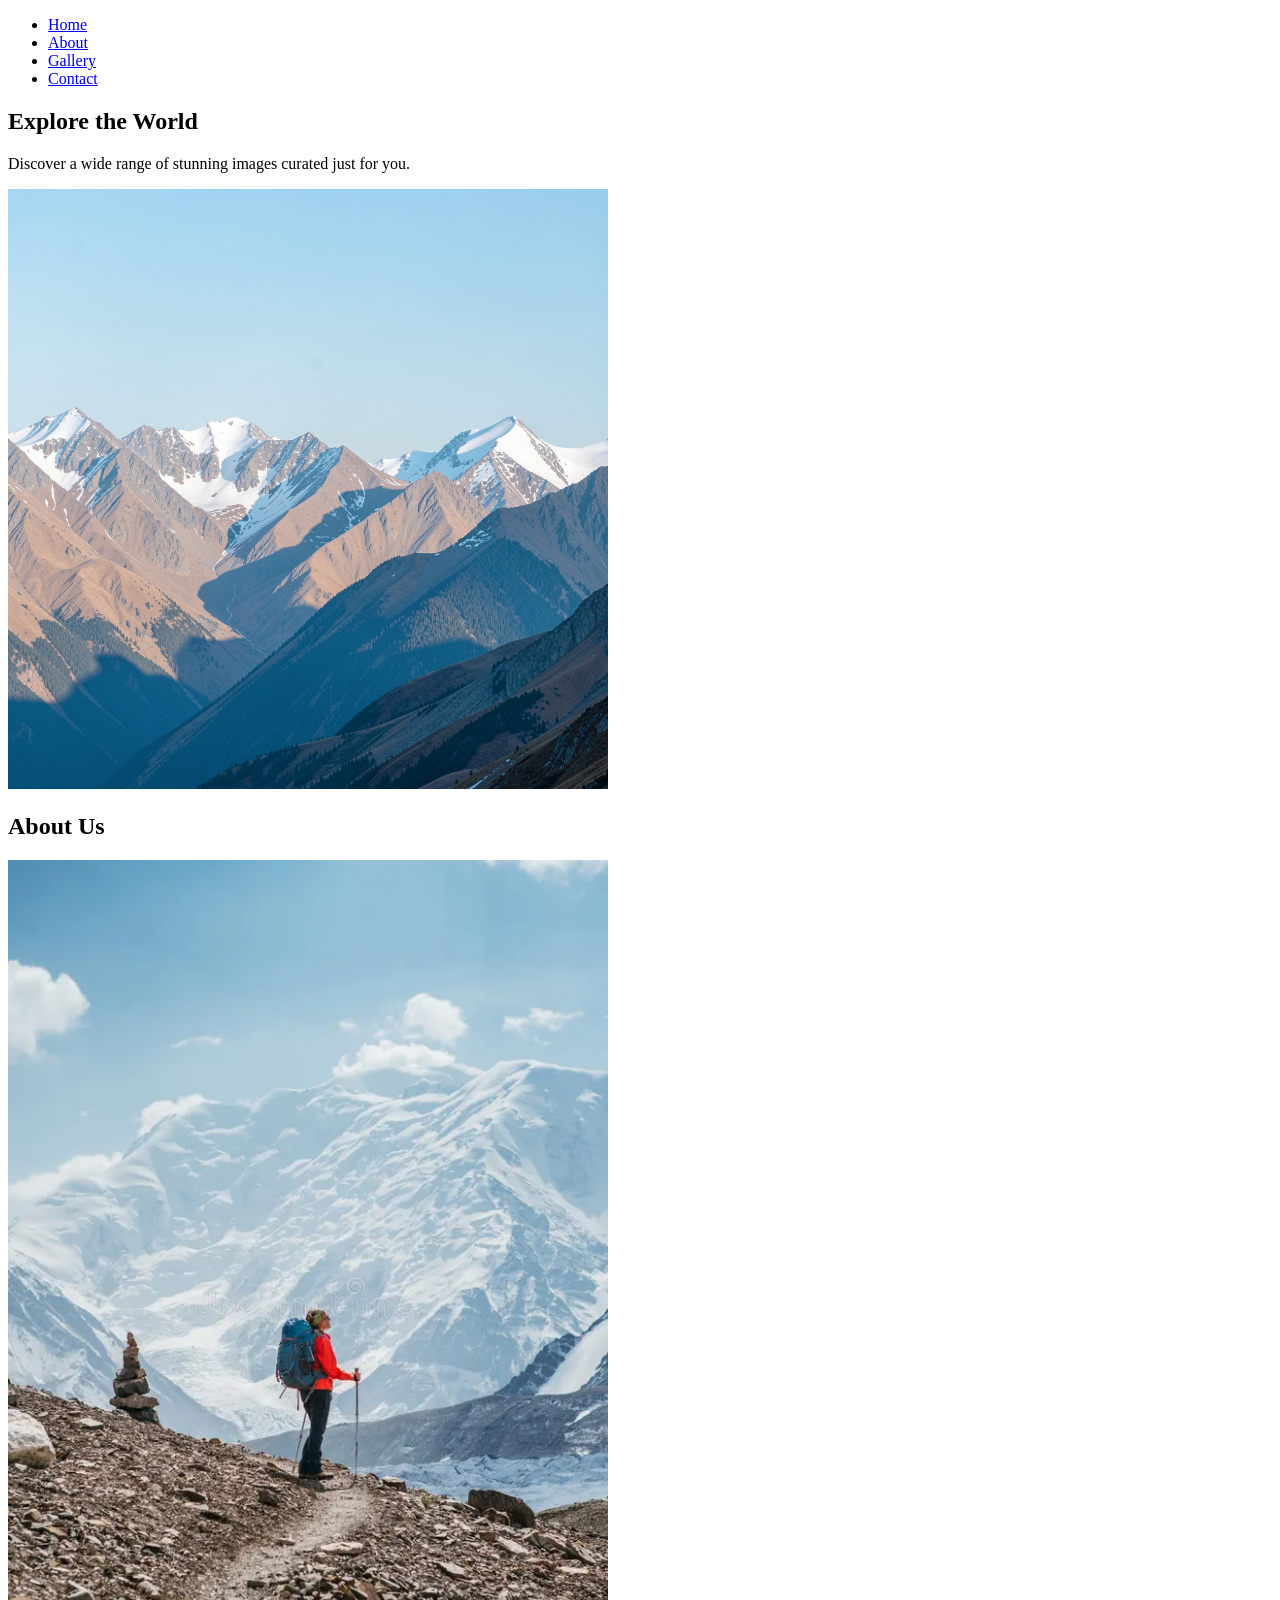
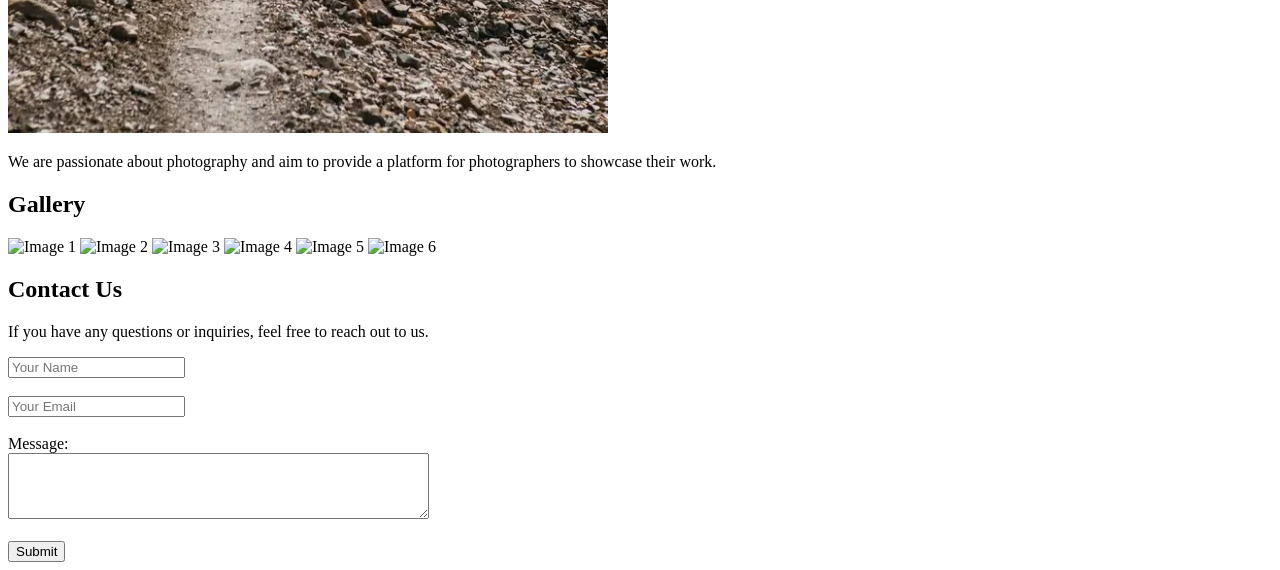
==== Image-Gallery/index.html @ 2d34c8c3 "Image-Gallery" ====
<!DOCTYPE html>
<html lang="en">
<head>
    <meta charset="UTF-8">
    <meta name="viewport" content="width=device-width, initial-scale=1.0">
    <title>Image-Gallery</title>
</head>

<header>
<ul>
    <li><a href="#home">Home</a></li>
    <li><a href="#about">About</a></li>
    <li><a href="#gallery">Gallery</a></li>
    <li><a href="#contact">Contact</a></li>
</ul>
</header>

<body>

<section id="home">
    <h1> Explore the World</h1>
    <p>Discover a wide range of stunning images curated just for you.</p>
    <img src="img.jpg" alt="Gallery Image" width="600">
 </section>

<section id="about">
    <h2>About Us</h2>
    <img src="image.jpg" alt="About Image" width="600">
    <p>We are passionate about photography and aim to provide a platform for photographers to showcase their work.</p>
</section>

<section id="gallery">
    <h2>Gallery</h2>
    <div class="gallery-container">
        <img src="image1.jpg" alt="Image 1" width="300">
        <img src="image2.jpg" alt="Image 2" width="300">
        <img src="image3.jpg" alt="Image 3" width="300">
        <img src="image4.jpg" alt="Image 4" width="300">
        <img src="image5.jpg" alt="Image 5" width="300">
        <img src="image6.jpg" alt="Image 6" width="300">
    </div>
</section>

<section id="contact">
    <h2>Contact Us</h2>
    <p>If you have any questions or inquiries, feel free to reach out to us.</p>
    <form action="Submit-form" method="post">
        <input type="text" id="name" name="name" placeholder="Your Name" required><br><br>
        
   <input type="email" id="email" name="email" placeholder="Your Email" required><br><br>
        
        <label for="message">Message:</label><br>
        <textarea id="message" name="message" rows="4" cols="50" required></textarea><br><br>
        
        <input type="submit" value="Submit">
    </form>
    
</body>
</html>
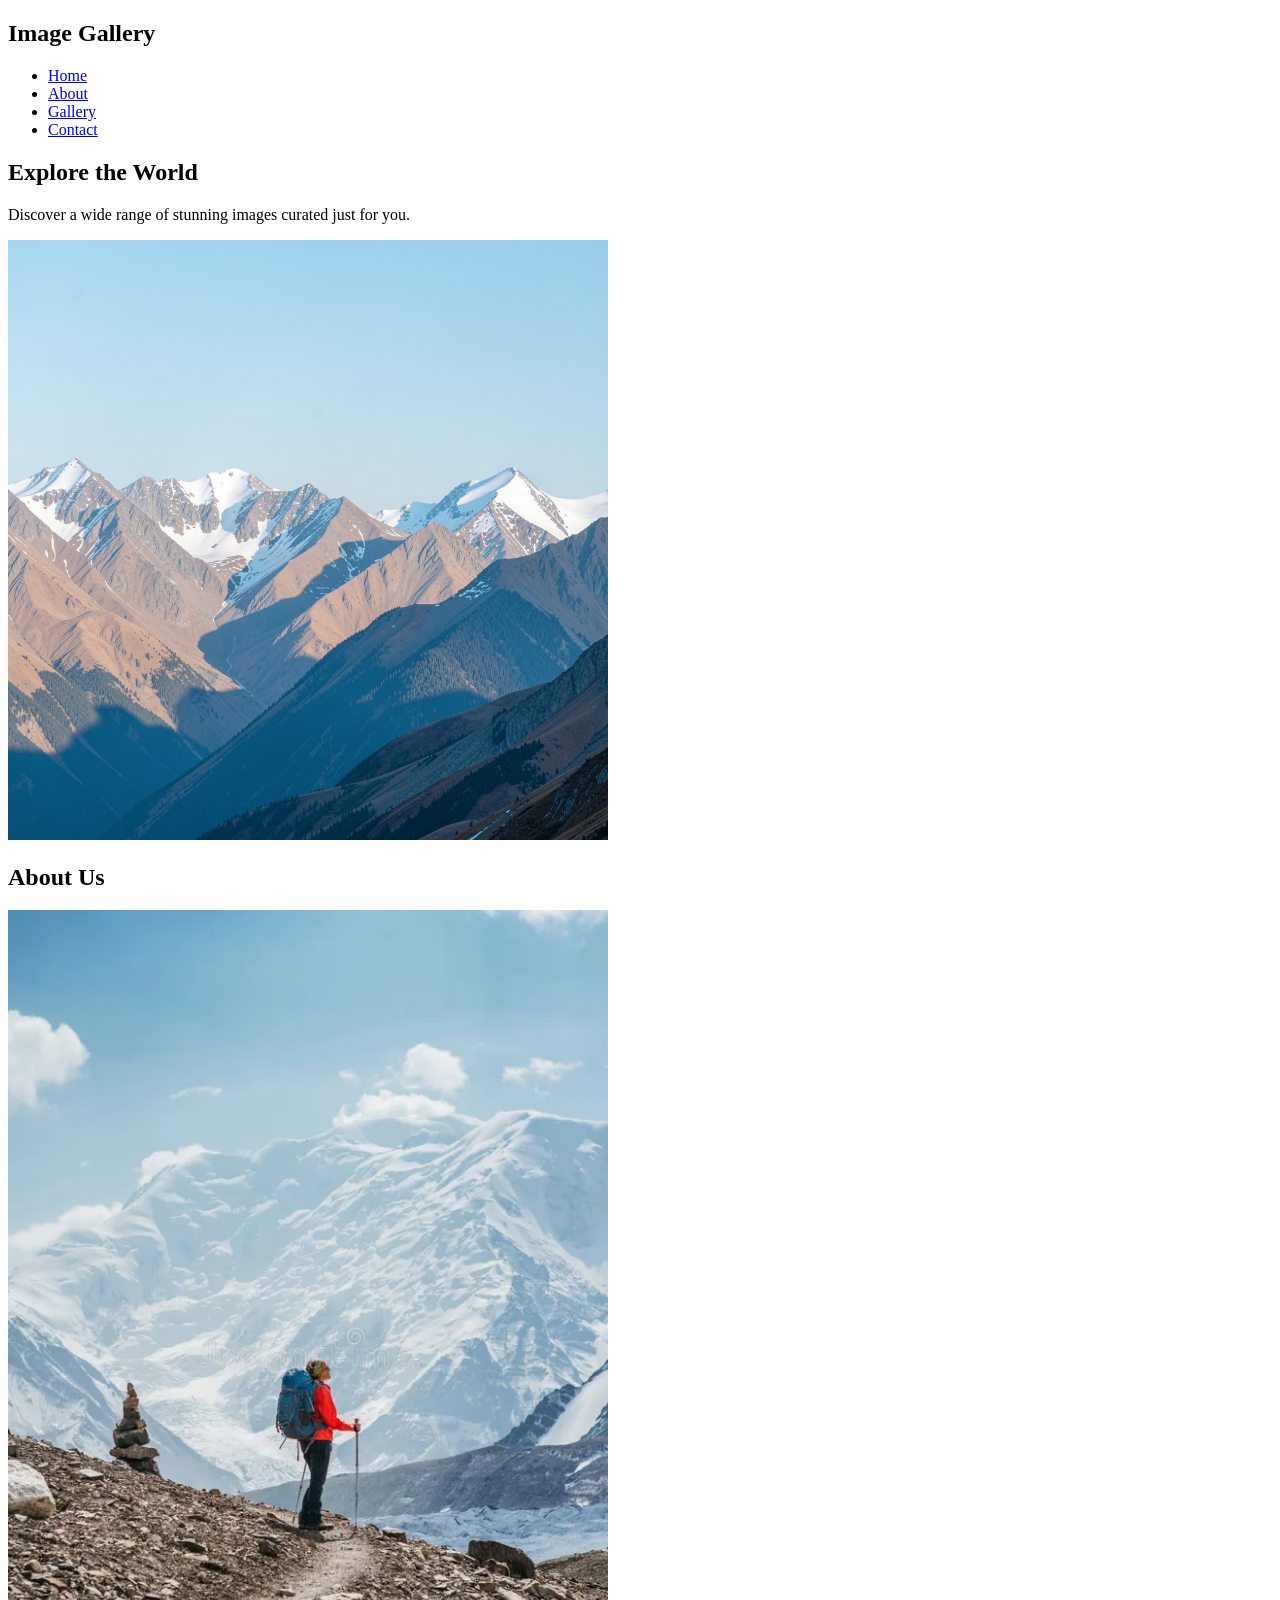
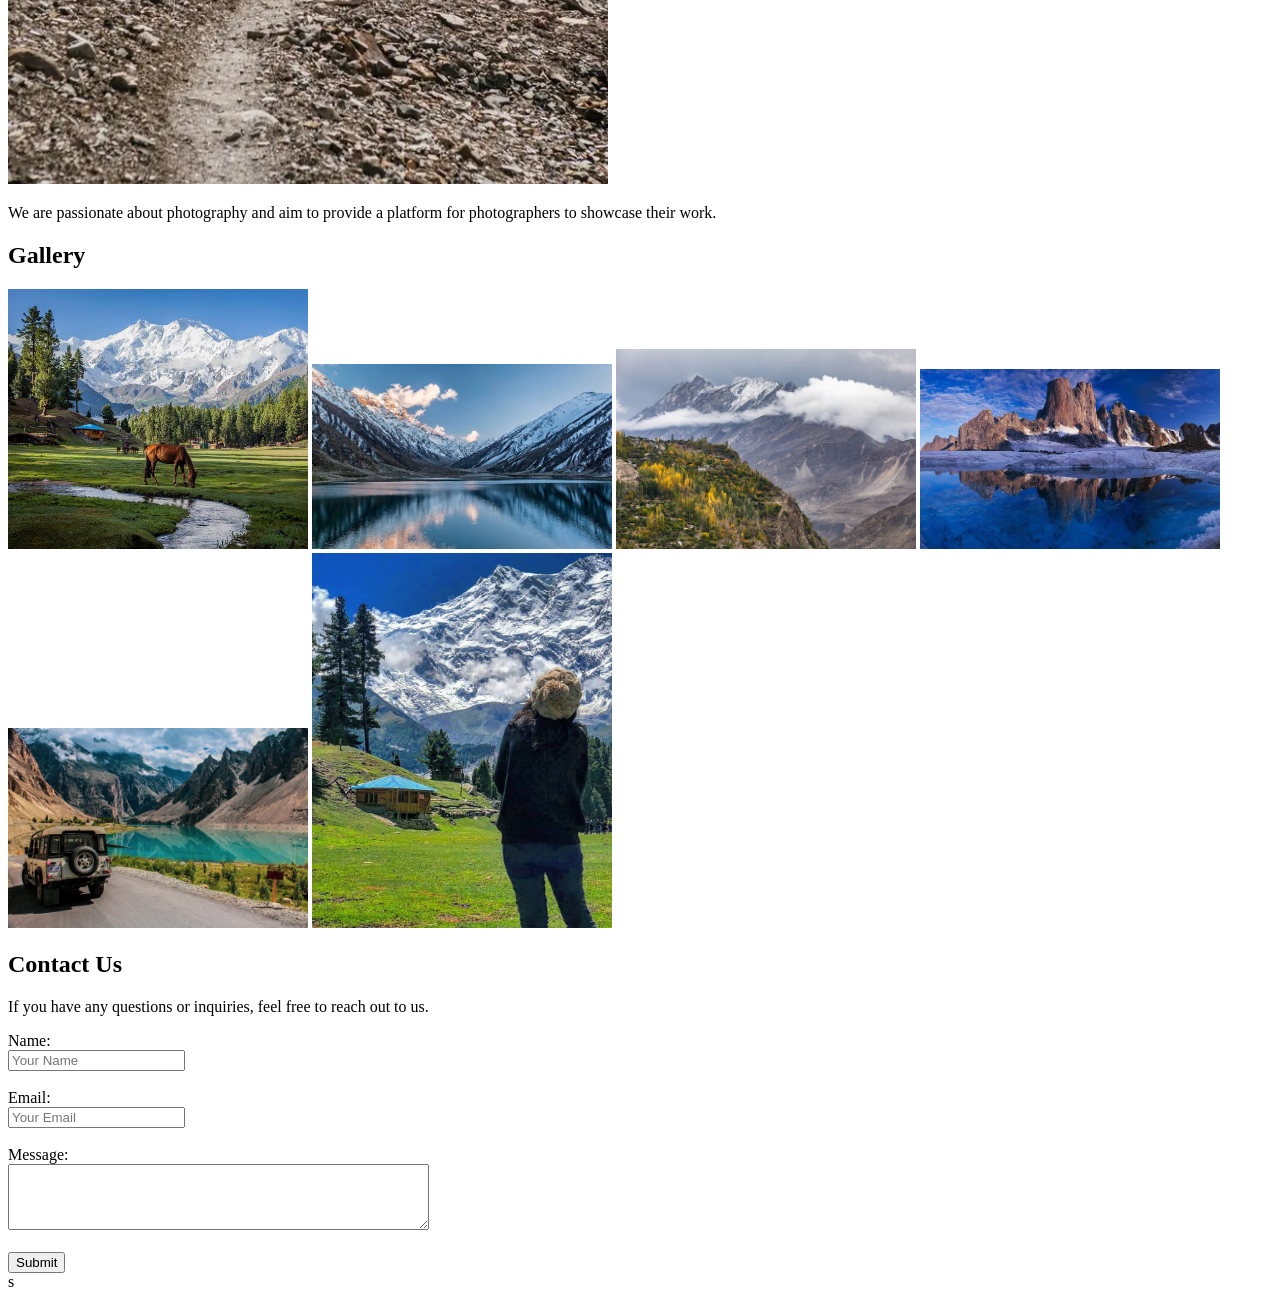
==== commit 80869c72: "Image-Gallery" ====
--- a/Image-Gallery/index.html
+++ b/Image-Gallery/index.html
@@ -1,59 +1,87 @@
-<!DOCTYPE html>
+<!doctype html>
 <html lang="en">
-<head>
-    <meta charset="UTF-8">
-    <meta name="viewport" content="width=device-width, initial-scale=1.0">
+  <head>
+    <meta charset="UTF-8" />
+    <meta name="viewport" content="width=device-width, initial-scale=1.0" />
     <title>Image-Gallery</title>
-</head>
+  </head>
 
-<header>
-<ul>
-    <li><a href="#home">Home</a></li>
-    <li><a href="#about">About</a></li>
-    <li><a href="#gallery">Gallery</a></li>
-    <li><a href="#contact">Contact</a></li>
-</ul>
-</header>
+  <body>
+    <header>
+      <nav>
+        <h1>Image Gallery</h1>
+        <ul>
+          <li><a href="#home">Home</a></li>
+          <li><a href="#about">About</a></li>
+          <li><a href="#gallery">Gallery</a></li>
+          <li><a href="#contact">Contact</a></li>
+        </ul>
+      </nav>
+    </header>
 
-<body>
+    <section id="home">
+      <h1>Explore the World</h1>
+      <p>Discover a wide range of stunning images curated just for you.</p>
+      <img src="img.jpg" alt="Gallery Image" width="600" />
+    </section>
 
-<section id="home">
-    <h1> Explore the World</h1>
-    <p>Discover a wide range of stunning images curated just for you.</p>
-    <img src="img.jpg" alt="Gallery Image" width="600">
- </section>
+    <section id="about">
+      <h2>About Us</h2>
+      <img src="image.jpg" alt="About Image" width="600" />
+      <p>
+        We are passionate about photography and aim to provide a platform for
+        photographers to showcase their work.
+      </p>
+    </section>
 
-<section id="about">
-    <h2>About Us</h2>
-    <img src="image.jpg" alt="About Image" width="600">
-    <p>We are passionate about photography and aim to provide a platform for photographers to showcase their work.</p>
-</section>
+    <section id="gallery">
+      <h2>Gallery</h2>
+      <div class="gallery-container">
+        <img src="image1.jpg" alt="Image 1" width="300" />
+        <img src="image2.jpg" alt="Image 2" width="300" />
+        <img src="image3.jpg" alt="Image 3" width="300" />
+        <img src="image4.jpg" alt="Image 4" width="300" />
+        <img src="image5.jpg" alt="Image 5" width="300" />
+        <img src="image6.jpg" alt="Image 6" width="300" />
+      </div>
+    </section>
 
-<section id="gallery">
-    <h2>Gallery</h2>
-    <div class="gallery-container">
-        <img src="image1.jpg" alt="Image 1" width="300">
-        <img src="image2.jpg" alt="Image 2" width="300">
-        <img src="image3.jpg" alt="Image 3" width="300">
-        <img src="image4.jpg" alt="Image 4" width="300">
-        <img src="image5.jpg" alt="Image 5" width="300">
-        <img src="image6.jpg" alt="Image 6" width="300">
-    </div>
-</section>
+    <section id="contact">
+      <h2>Contact Us</h2>
+      <p>
+        If you have any questions or inquiries, feel free to reach out to us.
+      </p>
+      <form action="Submit-form" method="post">
+        <label for="name">Name:</label><br />
+        <input
+          type="text"
+          id="name"
+          name="name"
+          placeholder="Your Name"
+          required
+        /><br /><br />
+        <label for="email">Email:</label><br />
+        <input
+          type="email"
+          id="email"
+          name="email"
+          placeholder="Your Email"
+          required
+        /><br /><br />
 
-<section id="contact">
-    <h2>Contact Us</h2>
-    <p>If you have any questions or inquiries, feel free to reach out to us.</p>
-    <form action="Submit-form" method="post">
-        <input type="text" id="name" name="name" placeholder="Your Name" required><br><br>
-        
-   <input type="email" id="email" name="email" placeholder="Your Email" required><br><br>
-        
-        <label for="message">Message:</label><br>
-        <textarea id="message" name="message" rows="4" cols="50" required></textarea><br><br>
-        
-        <input type="submit" value="Submit">
-    </form>
-    
-</body>
-</html>+        <label for="message">Message:</label><br />
+        <textarea
+          id="message"
+          name="message"
+          rows="4"
+          cols="50"
+          required
+        ></textarea
+        ><br /><br />
+
+        <input type="submit" value="Submit" />
+      </form>
+    </section>
+    s
+  </body>
+</html>
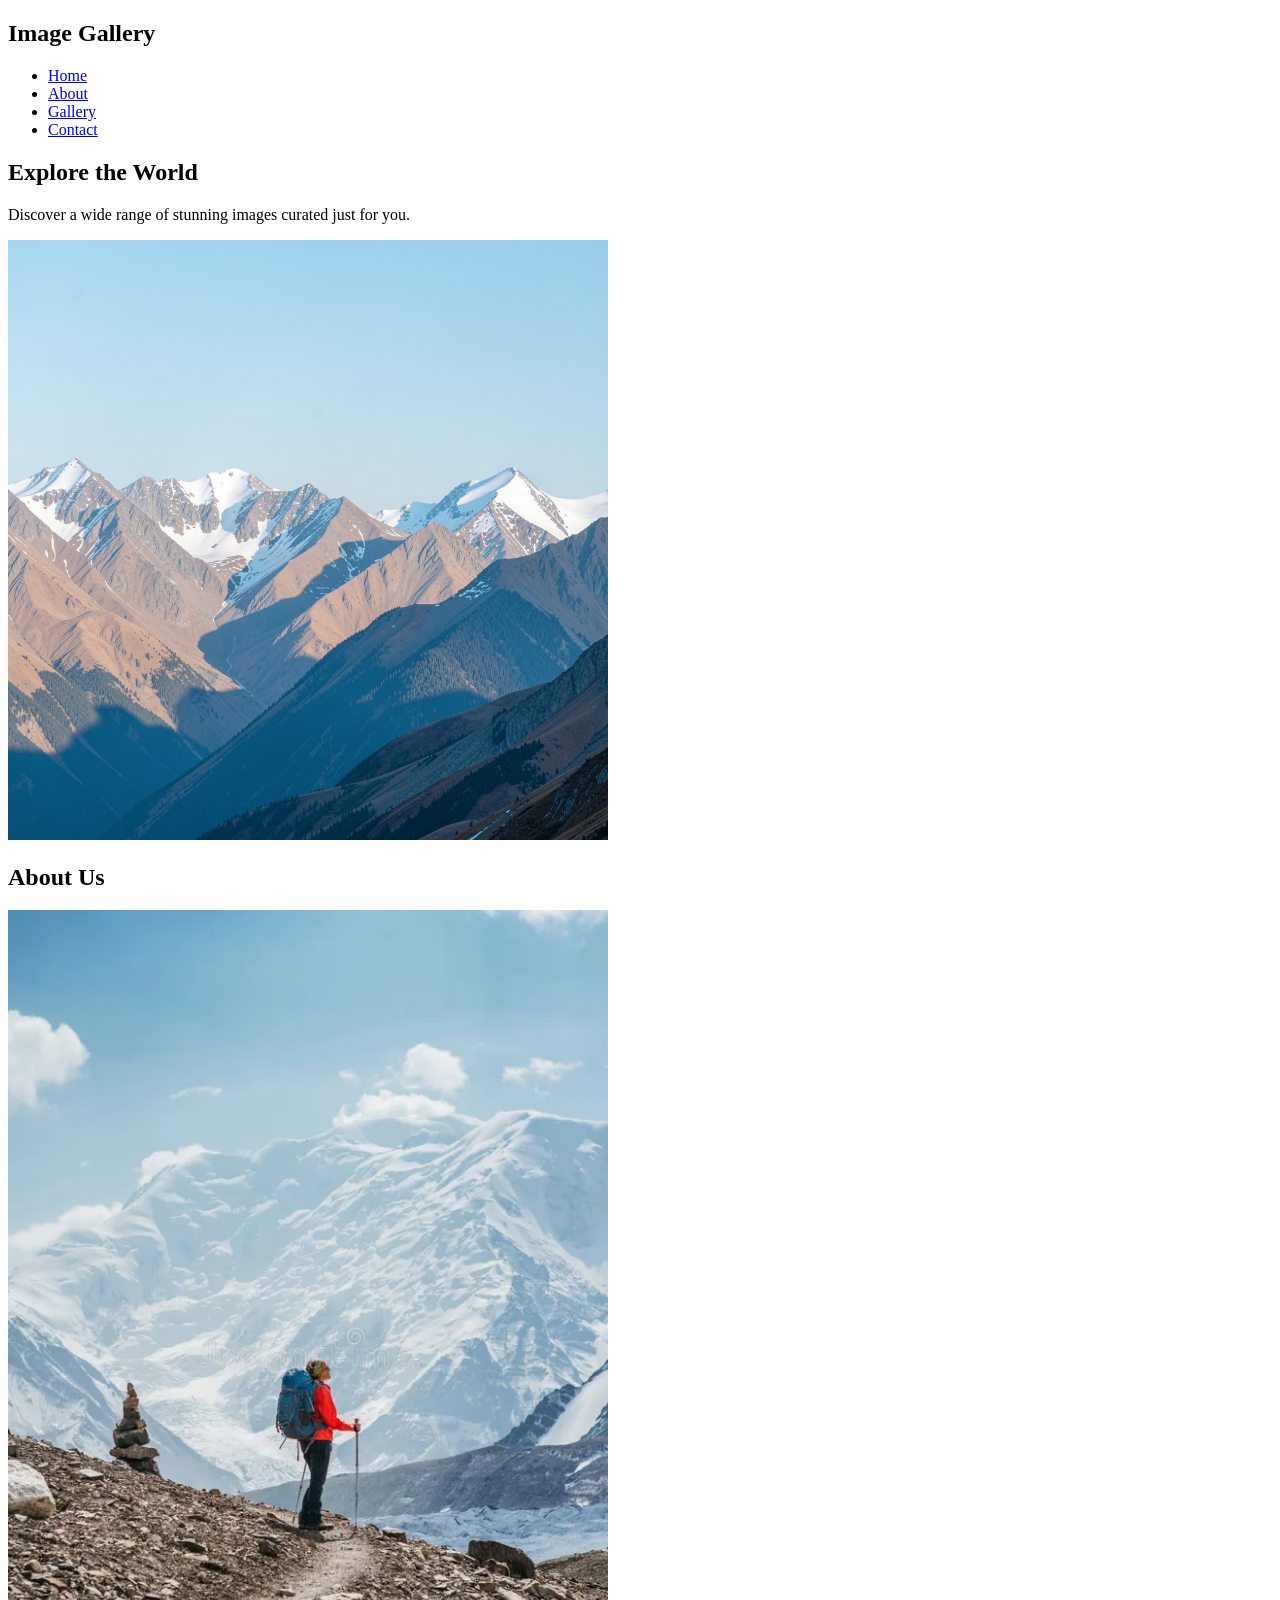
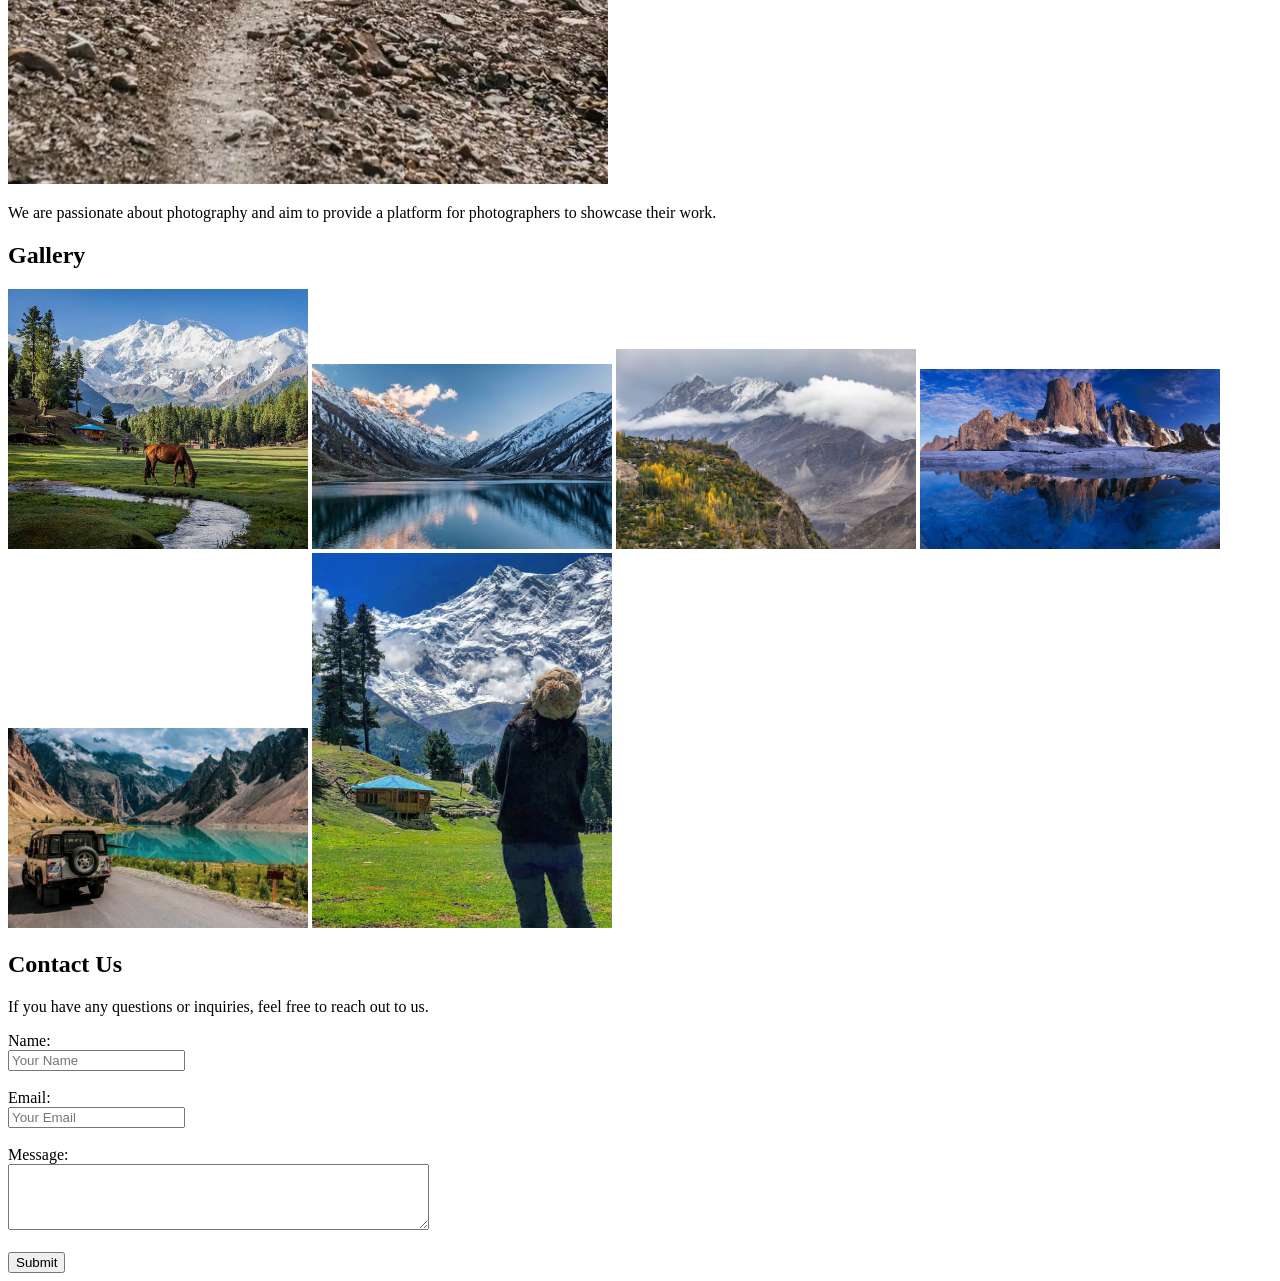
==== commit e0ab621a: "Image-Gallery" ====
--- a/Image-Gallery/index.html
+++ b/Image-Gallery/index.html
@@ -82,6 +82,5 @@
         <input type="submit" value="Submit" />
       </form>
     </section>
-    s
   </body>
 </html>
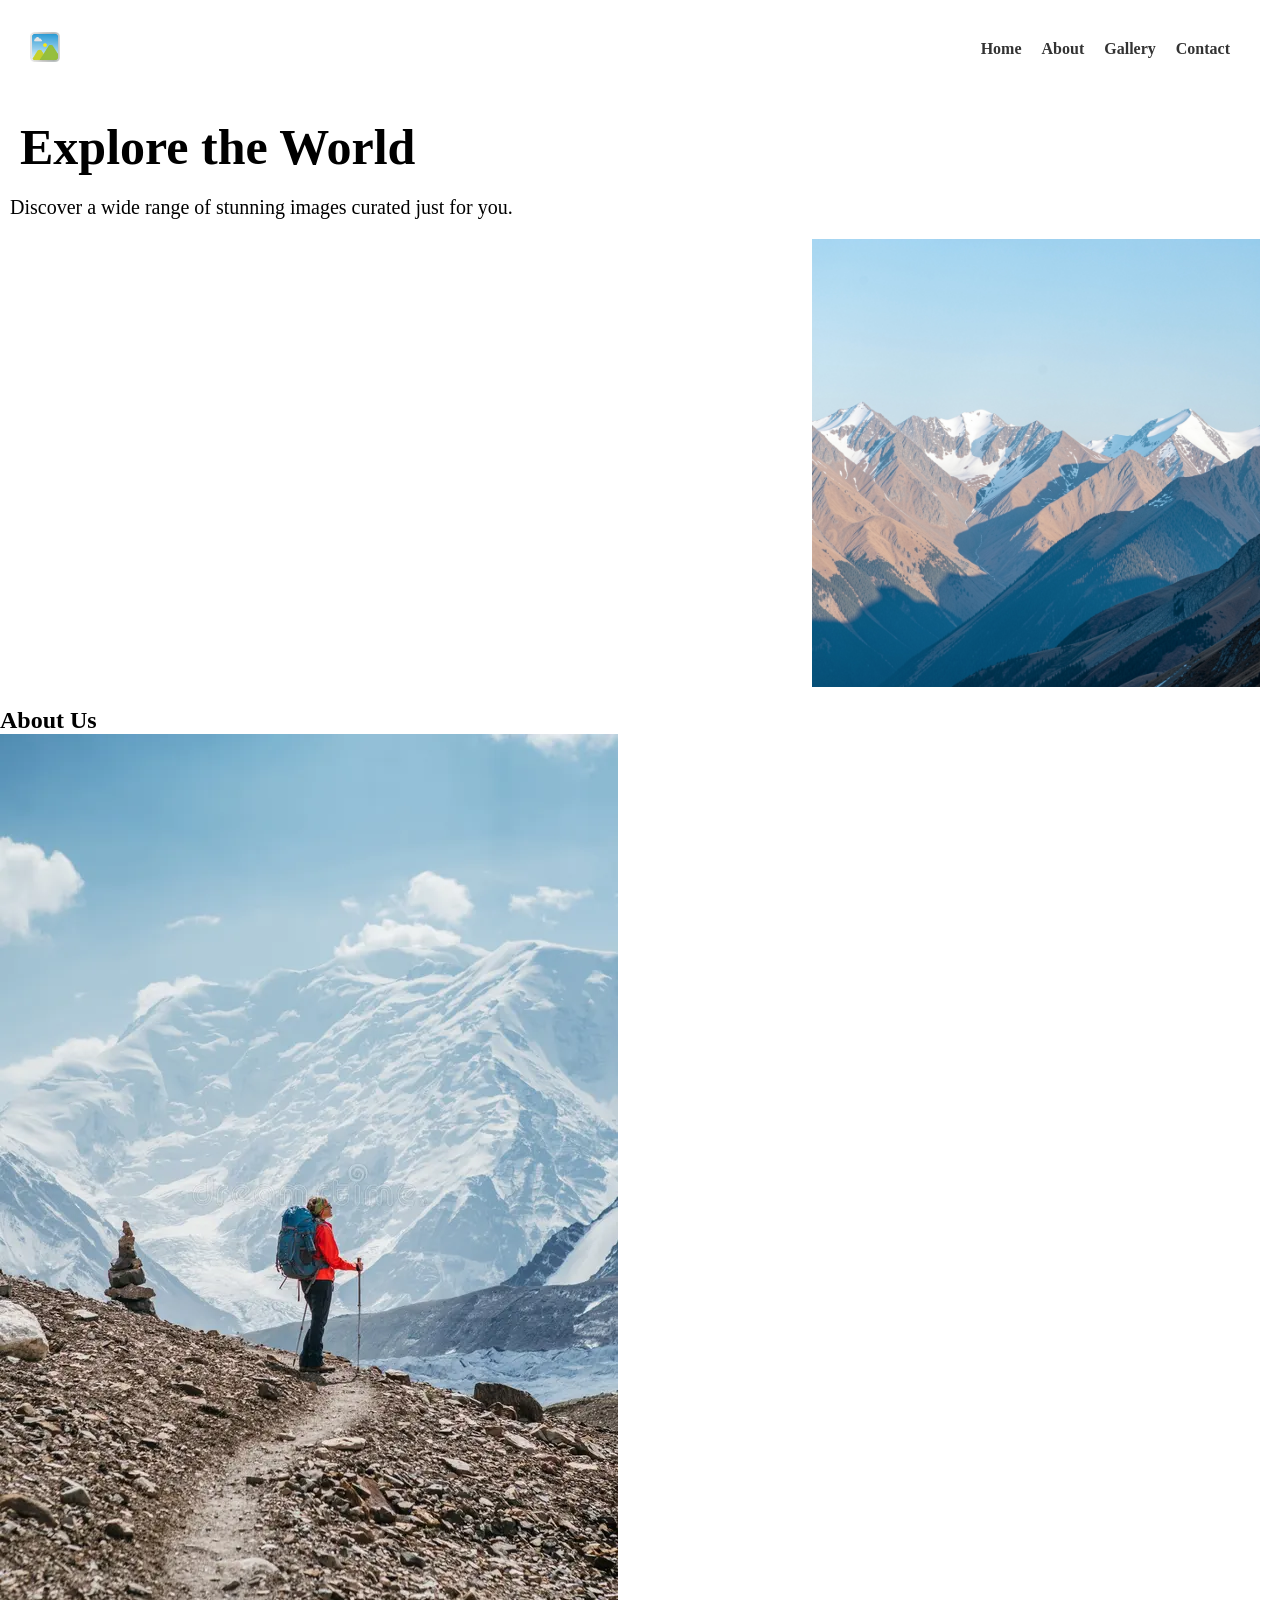
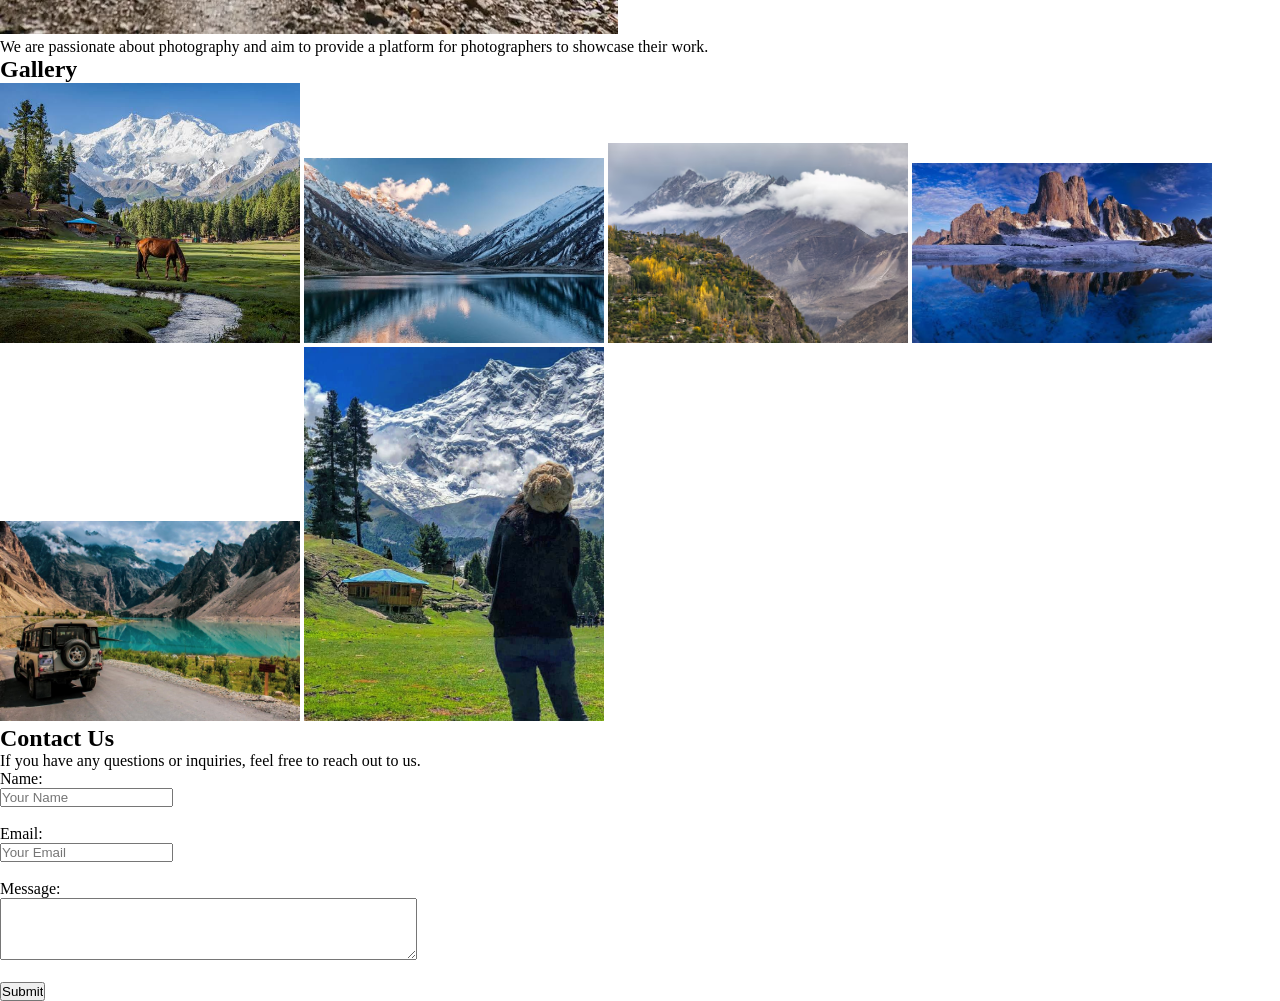
==== commit 04b9bee4: "Image-Generator" ====
--- a/Image-Gallery/index.html
+++ b/Image-Gallery/index.html
@@ -4,17 +4,21 @@
     <meta charset="UTF-8" />
     <meta name="viewport" content="width=device-width, initial-scale=1.0" />
     <title>Image-Gallery</title>
+    <link rel="stylesheet" href="style.css" />
   </head>
 
   <body>
     <header>
+      <div class="logo">
+        <img src="logo.png" alt="Logo" />
+      </div>
+
       <nav>
-        <h1>Image Gallery</h1>
         <ul>
-          <li><a href="#home">Home</a></li>
-          <li><a href="#about">About</a></li>
-          <li><a href="#gallery">Gallery</a></li>
-          <li><a href="#contact">Contact</a></li>
+          <li><a href="#Home">Home</a></li>
+          <li><a href="#About">About</a></li>
+          <li><a href="#Gallery">Gallery</a></li>
+          <li><a href="#Contact">Contact</a></li>
         </ul>
       </nav>
     </header>
@@ -22,12 +26,12 @@
     <section id="home">
       <h1>Explore the World</h1>
       <p>Discover a wide range of stunning images curated just for you.</p>
-      <img src="img.jpg" alt="Gallery Image" width="600" />
+      <img src="img.jpg" alt="Gallery Image" />
     </section>
 
     <section id="about">
       <h2>About Us</h2>
-      <img src="image.jpg" alt="About Image" width="600" />
+      <img src="image.jpg" alt="About Image" />
       <p>
         We are passionate about photography and aim to provide a platform for
         photographers to showcase their work.
--- a/Image-Gallery/style.css
+++ b/Image-Gallery/style.css
@@ -0,0 +1,58 @@
+* {
+  margin: 0;
+  padding: 0;
+}
+header {
+  display: flex;
+  justify-content: space-between;
+  align-items: center;
+  background-color: white;
+  padding: 10px;
+}
+
+.logo img {
+  height: 50px;
+  width: 50px;
+  margin: 10px;
+}
+
+nav ul {
+  list-style: none;
+  display: flex;
+  flex-direction: row;
+  margin: 20px;
+  padding: 10px;
+  background-color: white;
+  justify-content: end;
+}
+
+nav ul li {
+  margin: 0 10px;
+}
+
+nav ul li a {
+  text-decoration: none;
+  color: #333;
+  font-weight: bold;
+  transition: color 0.3s ease;
+}
+
+#home h1 {
+  font-size: 50px;
+  color: black;
+  margin: 20px;
+}
+#home p {
+  font-size: 20px;
+  color: black;
+  margin: 10px;
+}
+#home img {
+  height: 200px;
+  width: 35%;
+  margin: 20px;
+  display: block;
+  block-size: auto;
+  text-align: right;
+  margin-left: auto;
+}
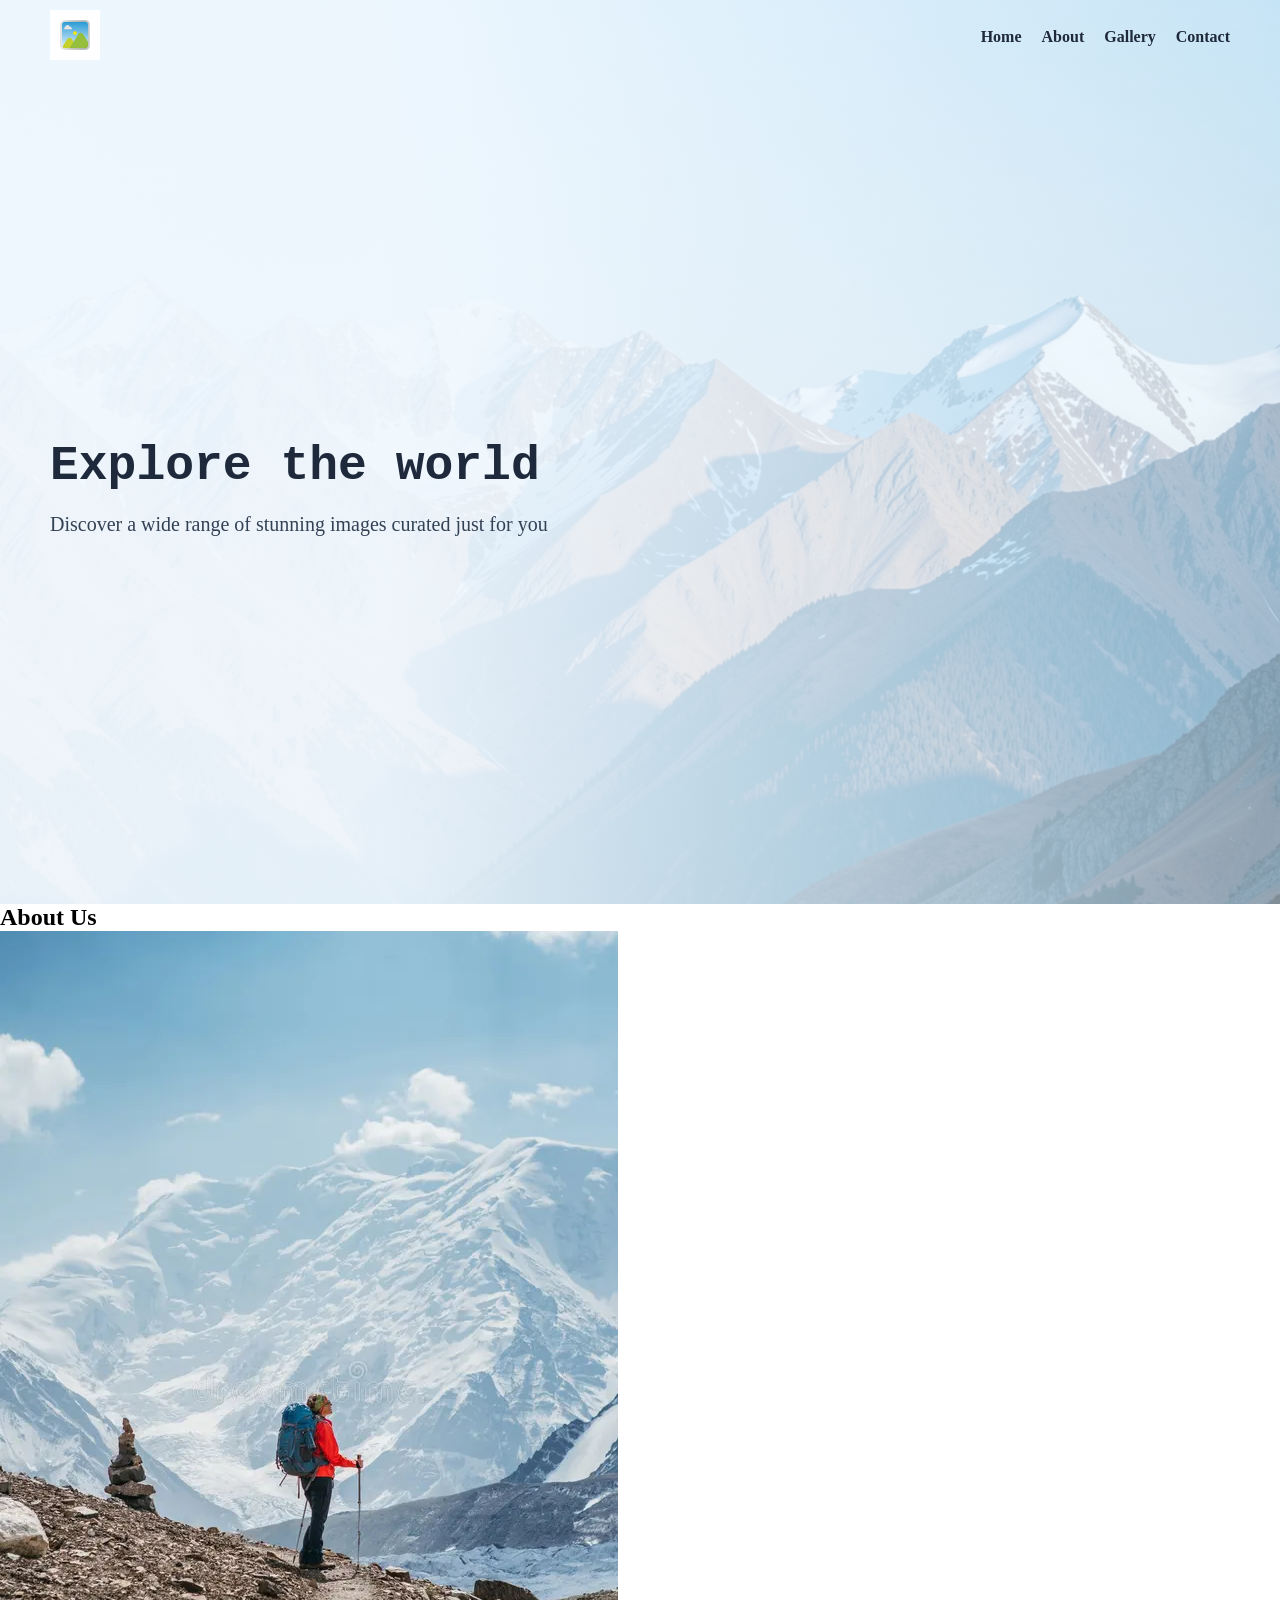
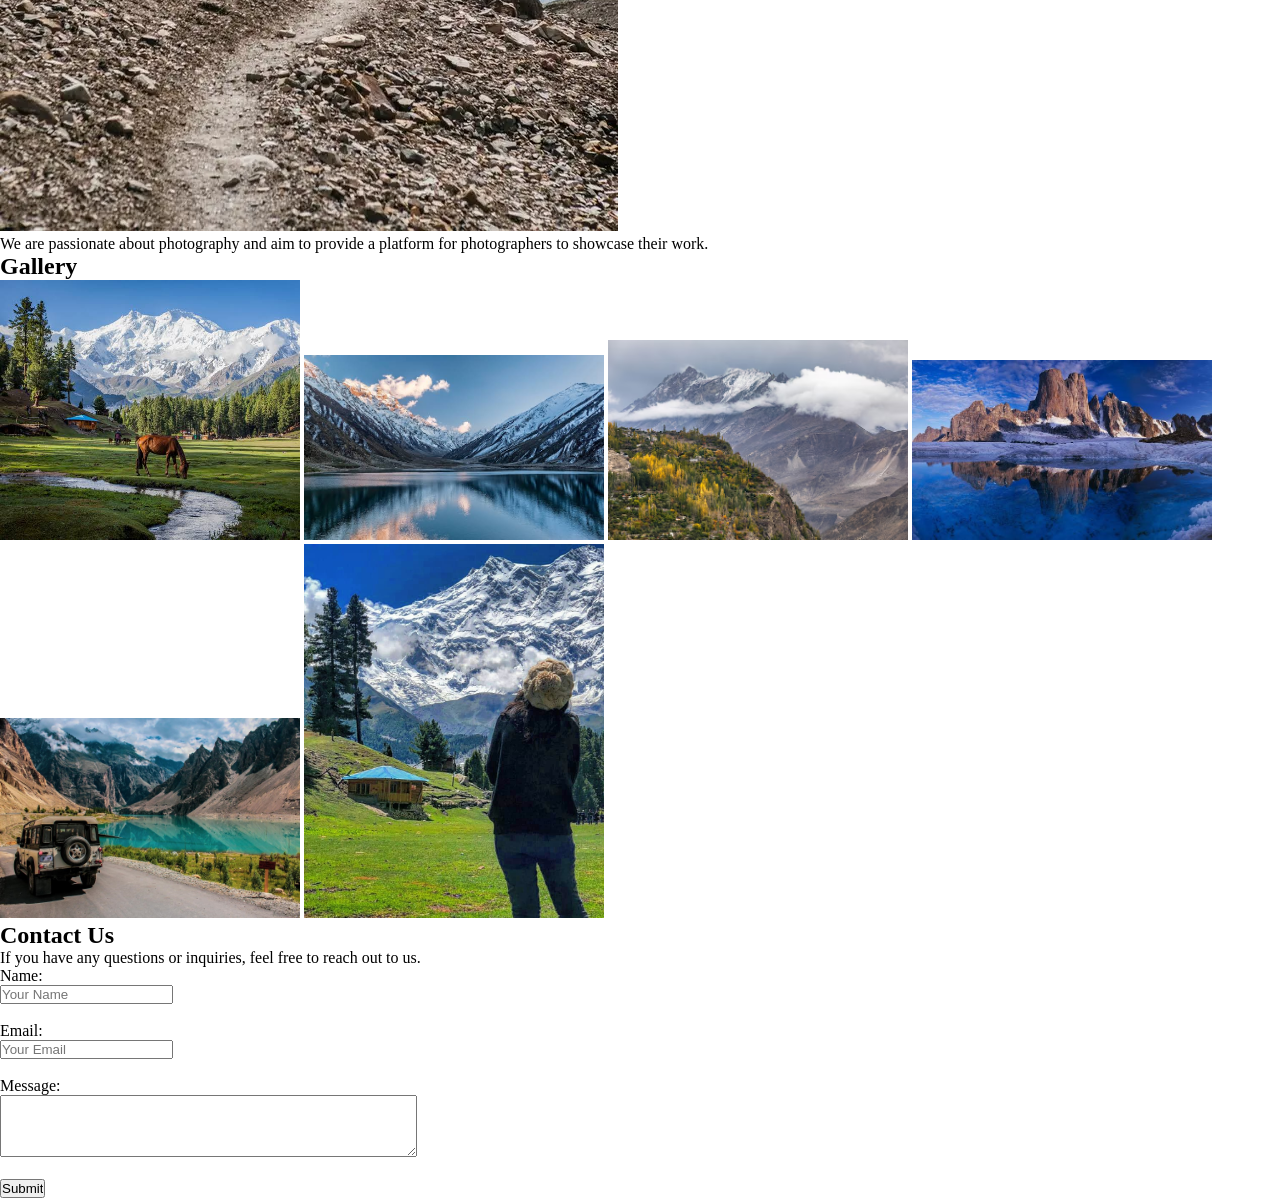
==== commit 990c1838: "Image-Generator" ====
--- a/Image-Gallery/index.html
+++ b/Image-Gallery/index.html
@@ -8,34 +8,40 @@
   </head>
 
   <body>
-    <header>
-      <div class="logo">
-        <img src="logo.png" alt="Logo" />
-      </div>
+    <div class="main-wrapper">
+      <!-- Navbar -->
+      <header class="navbar">
+        <div class="logo">
+          <a href="#"><img src="logo.png" alt="Logo" /></a>
+        </div>
+        <nav class="nav-links">
+          <ul>
+            <li><a href="#home">Home</a></li>
+            <li><a href="#about">About</a></li>
+            <li><a href="#gallery">Gallery</a></li>
+            <li><a href="#contact">Contact</a></li>
+          </ul>
+        </nav>
+      </header>
 
-      <nav>
-        <ul>
-          <li><a href="#Home">Home</a></li>
-          <li><a href="#About">About</a></li>
-          <li><a href="#Gallery">Gallery</a></li>
-          <li><a href="#Contact">Contact</a></li>
-        </ul>
-      </nav>
-    </header>
-
-    <section id="home">
-      <h1>Explore the World</h1>
-      <p>Discover a wide range of stunning images curated just for you.</p>
-      <img src="img.jpg" alt="Gallery Image" />
-    </section>
+      <!-- Hero Section -->
+      <section id="home">
+        <div class="home-content">
+          <h1>Explore the world</h1>
+          <p>Discover a wide range of stunning images curated just for you</p>
+        </div>
+      </section>
+    </div>
 
     <section id="about">
-      <h2>About Us</h2>
-      <img src="image.jpg" alt="About Image" />
-      <p>
-        We are passionate about photography and aim to provide a platform for
-        photographers to showcase their work.
-      </p>
+      <div class="about-content">
+        <h2>About Us</h2>
+        <img src="image.jpg" alt="About Image" />
+        <p>
+          We are passionate about photography and aim to provide a platform for
+          photographers to showcase their work.
+        </p>
+      </div>
     </section>
 
     <section id="gallery">
--- a/Image-Gallery/style.css
+++ b/Image-Gallery/style.css
@@ -1,58 +1,83 @@
 * {
   margin: 0;
   padding: 0;
+  box-sizing: border-box;
 }
+
+/* Parent Container for Full-Page Background */
+.main-wrapper {
+  width: 100%;
+  min-height: 100vh;
+
+  /* Light Blue Gradient Overlay + Image */
+  background-image:
+    linear-gradient(
+      to right,
+      rgba(240, 248, 255, 0.95) 30%,
+      rgba(224, 242, 254, 0.55) 100%
+    ),
+    url("img.jpg");
+
+  background-size: cover;
+  background-position: center right;
+  background-repeat: no-repeat;
+}
+
+/* Header & Navbar (Transparent) */
 header {
   display: flex;
   justify-content: space-between;
   align-items: center;
-  background-color: white;
-  padding: 10px;
+  background-color: transparent;
+  padding: 10px 50px;
 }
 
 .logo img {
   height: 50px;
-  width: 50px;
-  margin: 10px;
+  width: auto;
 }
 
 nav ul {
   list-style: none;
   display: flex;
   flex-direction: row;
-  margin: 20px;
-  padding: 10px;
-  background-color: white;
-  justify-content: end;
+  background-color: transparent; /* White background hata diya */
 }
 
-nav ul li {
-  margin: 0 10px;
+.nav-links a {
+  text-decoration: none;
+  color: #1e293b;
+  font-weight: bold;
+  transition: color 0.3s ease;
+  margin-left: 20px;
 }
 
-nav ul li a {
-  text-decoration: none;
-  color: #333;
-  font-weight: bold;
-  transition: color 0.3s ease;
+.nav-links a:hover {
+  color: #0284c7;
+}
+
+/* Hero Section */
+#home {
+  display: flex;
+  align-items: center;
+  min-height: calc(100vh - 70px); /* Screen ki baki height cover karega */
+  padding: 0 50px;
+}
+
+.home-content {
+  max-width: 550px;
 }
 
 #home h1 {
-  font-size: 50px;
-  color: black;
-  margin: 20px;
+  font-size: 3rem;
+  color: #1e293b;
+  margin-bottom: 15px;
+  font-weight: 700;
+  font-family: "Fantasy", Cursive, monospace;
 }
+
 #home p {
-  font-size: 20px;
-  color: black;
-  margin: 10px;
+  font-size: 1.25rem;
+  color: #334155;
+  line-height: 1.6;
 }
-#home img {
-  height: 200px;
-  width: 35%;
-  margin: 20px;
-  display: block;
-  block-size: auto;
-  text-align: right;
-  margin-left: auto;
-}
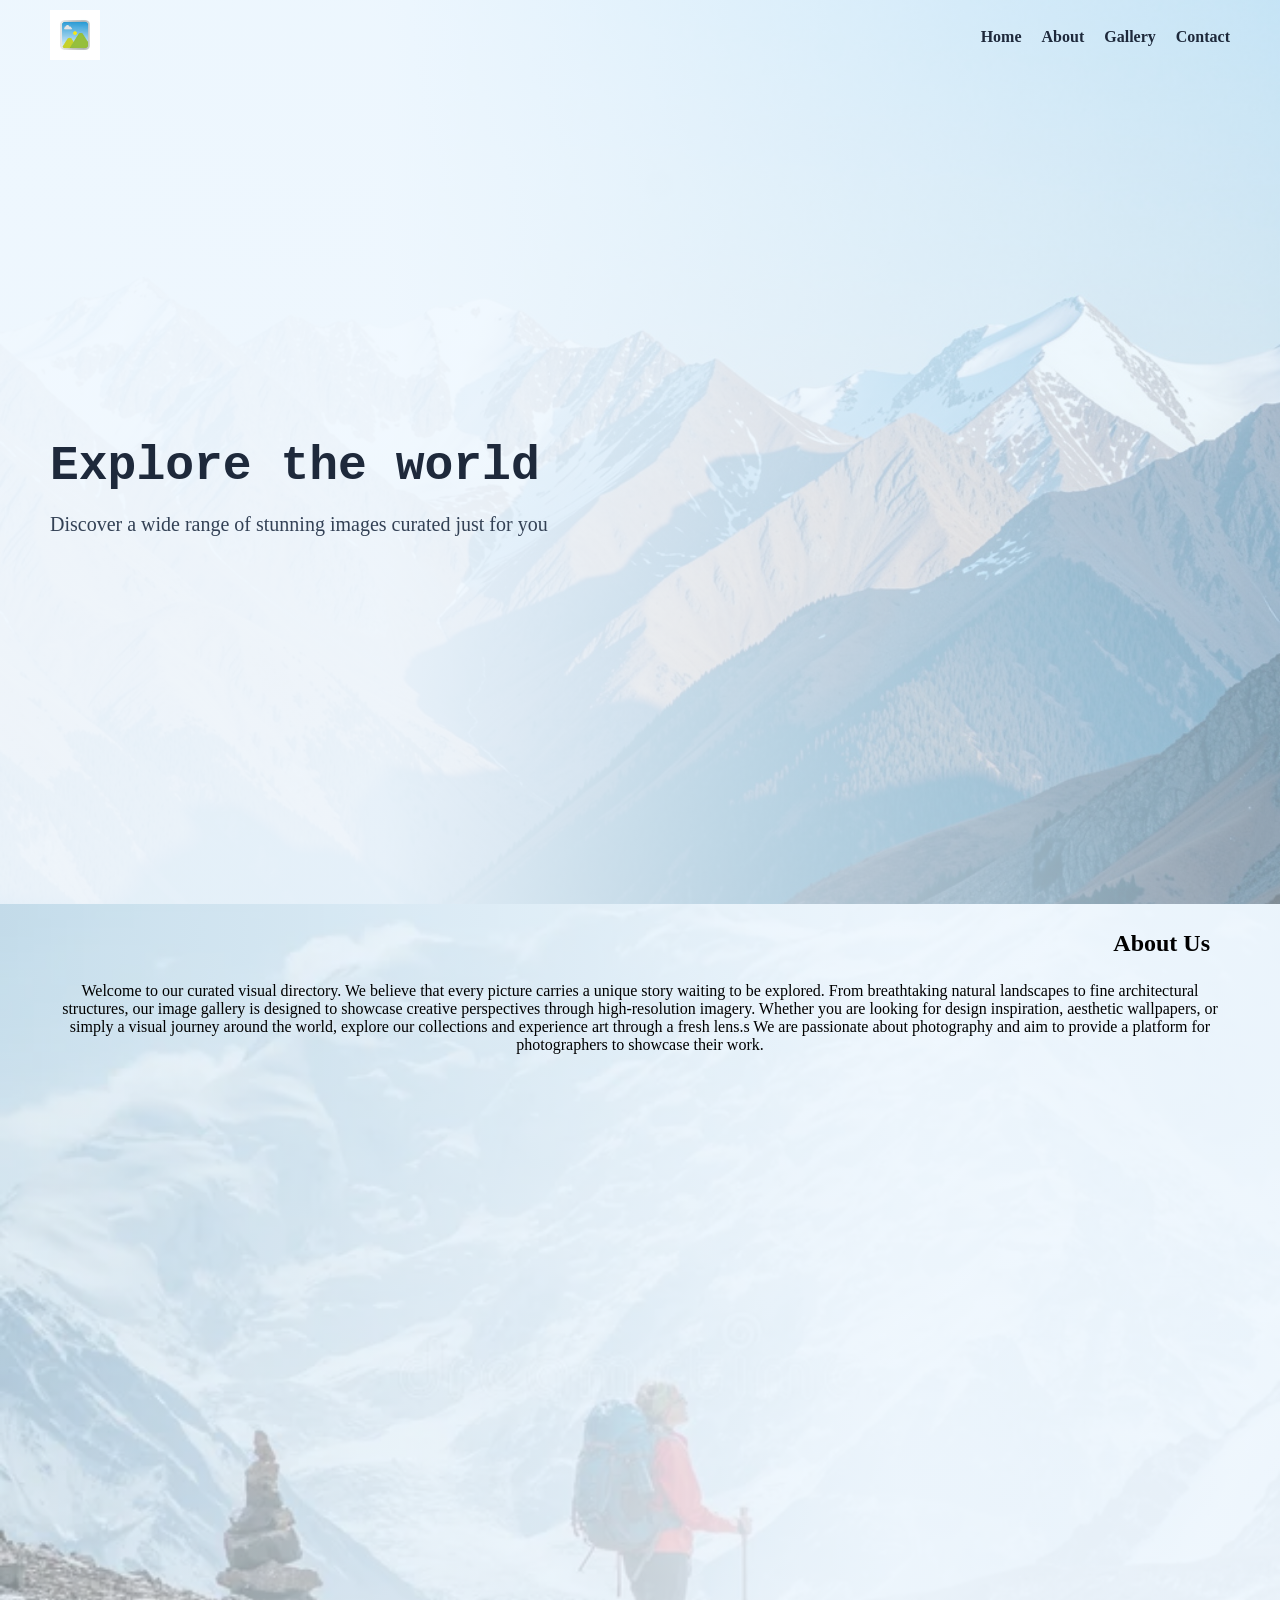
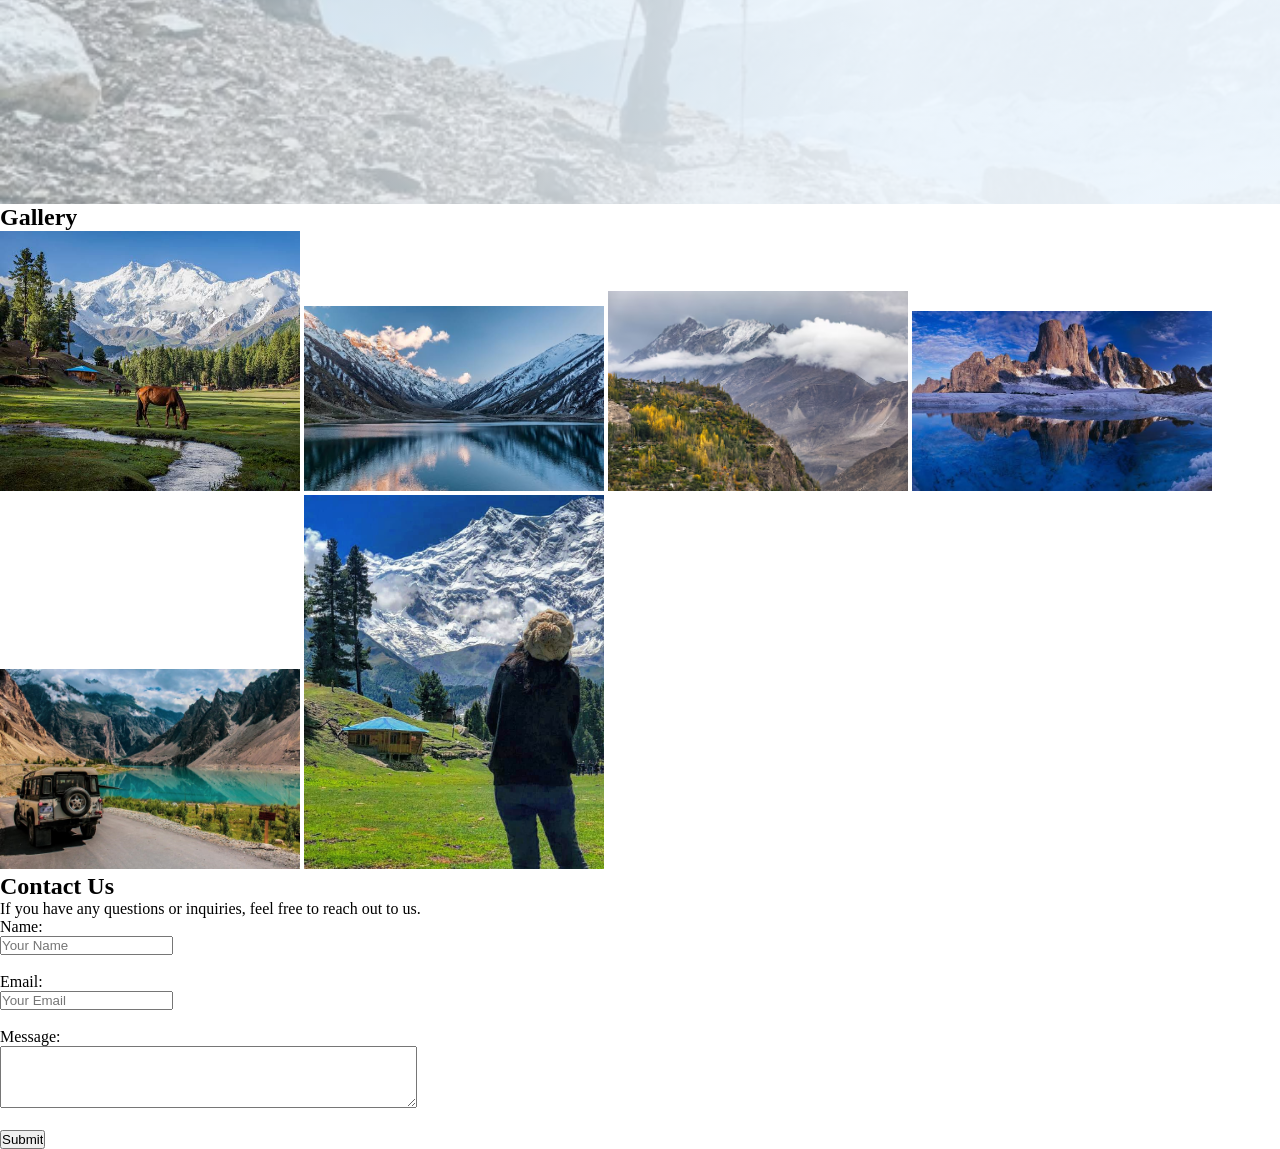
==== commit fef8c190: "Image-Generator" ====
--- a/Image-Gallery/index.html
+++ b/Image-Gallery/index.html
@@ -36,10 +36,16 @@
     <section id="about">
       <div class="about-content">
         <h2>About Us</h2>
-        <img src="image.jpg" alt="About Image" />
         <p>
-          We are passionate about photography and aim to provide a platform for
-          photographers to showcase their work.
+          Welcome to our curated visual directory. We believe that every picture
+          carries a unique story waiting to be explored. From breathtaking
+          natural landscapes to fine architectural structures, our image gallery
+          is designed to showcase creative perspectives through high-resolution
+          imagery. Whether you are looking for design inspiration, aesthetic
+          wallpapers, or simply a visual journey around the world, explore our
+          collections and experience art through a fresh lens.s We are passionate
+          about photography and aim to provide a platform for photographers to
+          showcase their work.
         </p>
       </div>
     </section>
--- a/Image-Gallery/style.css
+++ b/Image-Gallery/style.css
@@ -81,3 +81,29 @@
   color: #334155;
   line-height: 1.6;
 }
+#about {
+  display: flex;
+  text-align: center;
+  padding: 0 50px;
+  width: 100%;
+  height: 100vh;
+  background-image:
+    linear-gradient(
+      to left,
+      rgba(240, 248, 255, 0.95) 30%,
+      rgba(224, 242, 254, 0.55) 100%
+    ),
+    url("image.jpg");
+
+  background-size: cover;
+  background-position: center left;
+  background-repeat: no-repeat;
+}
+.about-content h2 {
+  display: flex;
+  justify-content: right;
+  margin-left: auto;
+  margin: -31px;
+  padding: 51px;
+  line-height: 1.6;
+}
